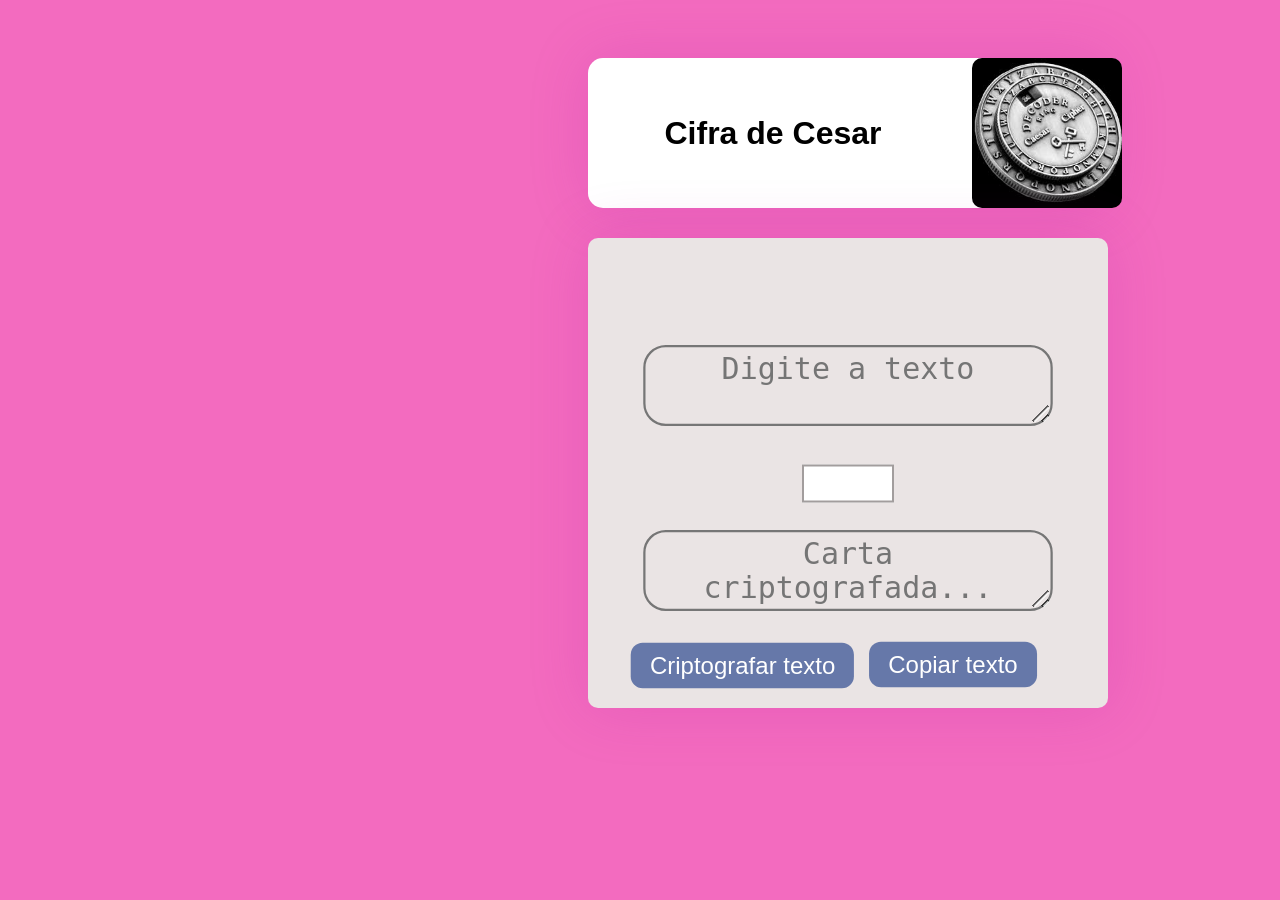
==== src/index.html @ 46e9ddb7 "HTML e CSS" ====
<!DOCTYPE html>
<html>
  <head>
    <meta charset="utf-8" />
    <title>Caesar Cipher(Cartas criptografadas</title>
    <link rel="stylesheet" href="style.css" />
  </head>
  <body>
    <div id="container-1">
      <h1>Cifra de Cesar</h1>
      <img id="img" src="imagem/Cifra_Cesar.jpeg" alt="Cifra de Cesar" />
    </div>

    <div id="container-2">
      <!-- botão-->
      <label>
        <textarea
          type="text"
          id="plainInput-1"
          placeholder="Digite a texto"
        ></textarea>
      </label>
      <button id="encrypt-btn">Criptografar texto</button>

      <button id="copyToClipBoard">Copiar texto</button>
      <input type="number" id="shiftInput" min="0" max="25" />

      <br />
      <label>
        <textarea
          type="text"
          id="encryptedInput-1"
          placeholder="Carta criptografada..."
        ></textarea>
      </label>
    </div>

    <script>
      console.log(document.getElementsByClassName("encrypt-btn")[0]);
    </script>
  </body>
</html>
---- src/style.css ----
@charset "UTF-8";


body {
    background-color:#f36bbf;
    position: relative; /*centralização */
    bottom: 50px;
}

label {
    font-family: sans-serif;
    color: black;
    transform: scale(1.5);
    position: relative;
}

#container-2 {
    position: relative;
    left: 580px;
    top: 130px;
    background: rgb(234, 228, 228);
    border-radius: 10px;
    padding: 10px 60px;
    width: 400px;
    height: 450px;
    flex-direction: column;
    box-shadow: 0 0 60px #b51da633;
}

#container-2 button{
    position:relative;
    top: 100px;
    right: 125px;

}

textarea{
    background: transparent;
    outline: none;
    border-radius: 10px;
    text-align: center;
    transform: scale(1.5);
    margin-bottom: 70px;
    position: relative;
    top: 40px;
    cursor: pointer;
}

#encrypt-btn{ /*botao de cipitografar*/
    transform: translate(20px, 120px) scale(2.4);

}

#copyToClipBoard{
    transform: translate(230px,100px) scale(2.4);

}
#encrypt-btn, #copyToClipBoard{ /*Botão de criptografar e copiar o texto*/
    border-radius: 5px;
    border: none;
    cursor: pointer;
    background: #6678a9;
    color: white;
    font-family: sans-serif;
    font-size: 10px;
    padding: 4px 8px ;
    display: inline-block;

   

}

#shiftInput{
    transform: scale(2);
    outline: none;
    cursor: pointer;
    border: 1px solid rgb(162, 157, 157);

}
#container-1 {
    
    background: white;
    border-radius: 15px;
    padding: 50px 60px;
    width: 400px;
    height: 50px;
    box-shadow: 0 0 60px #b51da633;
    transform: translate(580px, 100px);
    font-family: 'Franklin Gothic Medium', 'Arial Narrow', Arial, sans-serif;
    cursor: pointer;
}

#container-1, #container-2{
    display: flex;
    justify-content: center;
    align-items: center;

}
#img{
    width: 150px;
    height: 150px;
    border-radius: 10px 10px 10px 10px;
    position: relative;
    left: 91px;
}
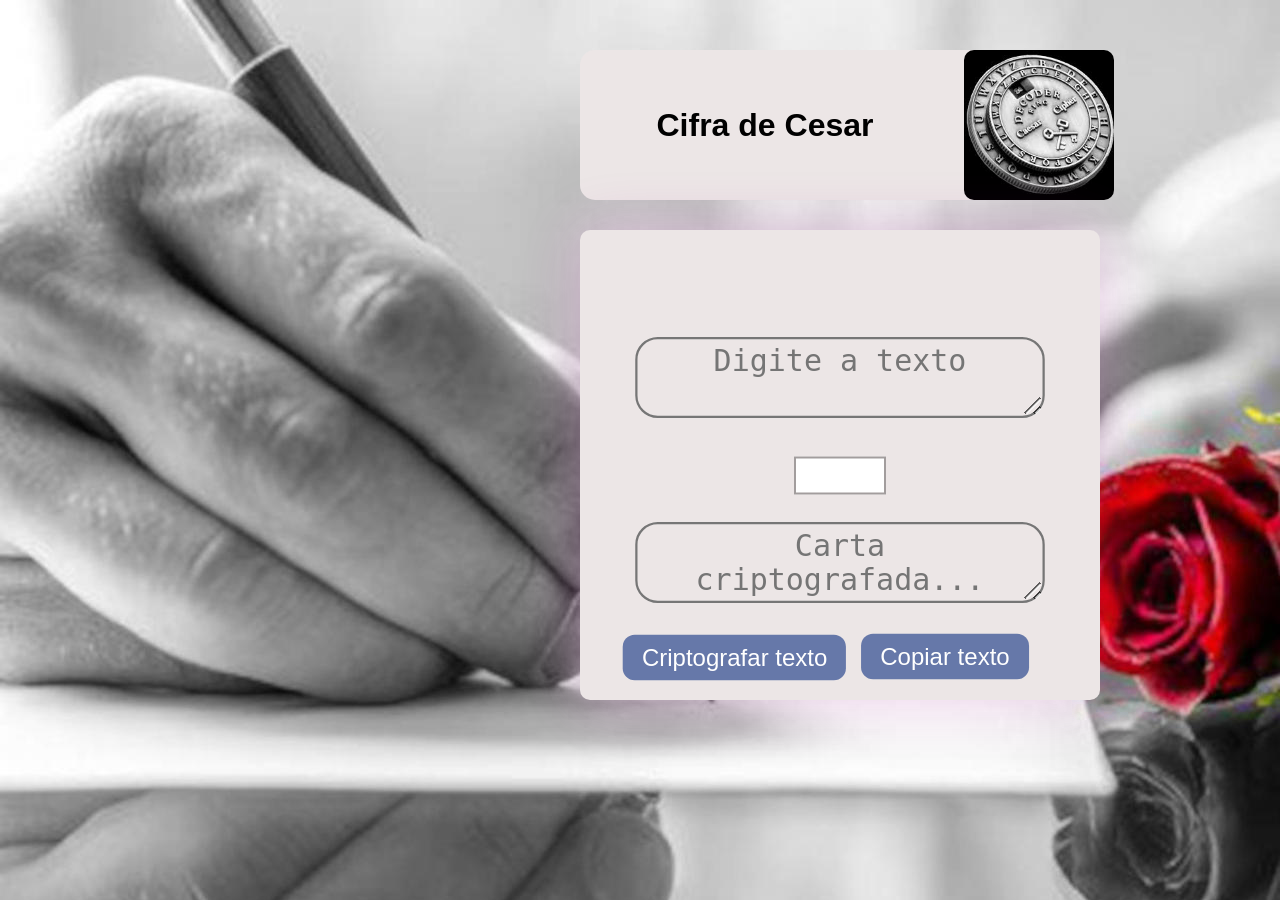
==== commit 63f898f0: "mensagem" ====
--- a/src/index.html
+++ b/src/index.html
@@ -1,42 +1,43 @@
 <!DOCTYPE html>
-<html>
+<html lang="pt-br">
   <head>
     <meta charset="utf-8" />
     <title>Caesar Cipher(Cartas criptografadas</title>
     <link rel="stylesheet" href="style.css" />
+    <link
+      rel="shortcut icon"
+      href="imagem/favicon.ico.ico"
+      type="image/x-icon"
+    />
   </head>
   <body>
-    <div id="container-1">
+    <div id="campo-1">
       <h1>Cifra de Cesar</h1>
       <img id="img" src="imagem/Cifra_Cesar.jpeg" alt="Cifra de Cesar" />
     </div>
 
-    <div id="container-2">
+    <div id="campo-2">
       <!-- botão-->
       <label>
         <textarea
           type="text"
-          id="plainInput-1"
+          id="texto"
           placeholder="Digite a texto"
         ></textarea>
       </label>
-      <button id="encrypt-btn">Criptografar texto</button>
+      <button id="cript-btn">Criptografar texto</button>
 
-      <button id="copyToClipBoard">Copiar texto</button>
-      <input type="number" id="shiftInput" min="0" max="25" />
+      <button id="copia-btn">Copiar texto</button>
+      <input type="number" id="decod" min="0" max="25" />
 
       <br />
       <label>
         <textarea
           type="text"
-          id="encryptedInput-1"
+          id="criptografia-1"
           placeholder="Carta criptografada..."
         ></textarea>
       </label>
     </div>
-
-    <script>
-      console.log(document.getElementsByClassName("encrypt-btn")[0]);
-    </script>
   </body>
 </html>
--- a/src/style.css
+++ b/src/style.css
@@ -2,23 +2,28 @@
 
 
 body {
-    background-color:#f36bbf;
+    background-image:url(imagem/fundo_carta.jpg);
+    background-repeat: no-repeat, repeat; /*não repetir img */
+  
     position: relative; /*centralização */
     bottom: 50px;
+    margin: auto;
+  
+    
 }
 
 label {
     font-family: sans-serif;
     color: black;
     transform: scale(1.5);
-    position: relative;
+    
 }
 
-#container-2 {
+#campo-2 {
     position: relative;
     left: 580px;
     top: 130px;
-    background: rgb(234, 228, 228);
+    background: rgb(236, 230, 230);
     border-radius: 10px;
     padding: 10px 60px;
     width: 400px;
@@ -27,7 +32,7 @@
     box-shadow: 0 0 60px #b51da633;
 }
 
-#container-2 button{
+#campo-2 button{
     position:relative;
     top: 100px;
     right: 125px;
@@ -44,18 +49,19 @@
     position: relative;
     top: 40px;
     cursor: pointer;
+    
 }
 
-#encrypt-btn{ /*botao de cipitografar*/
+#cript-btn{ /*botao de cipitografar*/
     transform: translate(20px, 120px) scale(2.4);
 
 }
 
-#copyToClipBoard{
+#copia-btn{
     transform: translate(230px,100px) scale(2.4);
 
 }
-#encrypt-btn, #copyToClipBoard{ /*Botão de criptografar e copiar o texto*/
+#cript-btn, #copia-btn{ /*Botão de criptografar e copiar o texto*/
     border-radius: 5px;
     border: none;
     cursor: pointer;
@@ -70,27 +76,27 @@
 
 }
 
-#shiftInput{
+#decod{
     transform: scale(2);
     outline: none;
     cursor: pointer;
     border: 1px solid rgb(162, 157, 157);
 
 }
-#container-1 {
+#campo-1 {
     
-    background: white;
+    background: rgb(236, 230, 230);
     border-radius: 15px;
     padding: 50px 60px;
     width: 400px;
     height: 50px;
-    box-shadow: 0 0 60px #b51da633;
+    box-shadow: #6678a9;
     transform: translate(580px, 100px);
     font-family: 'Franklin Gothic Medium', 'Arial Narrow', Arial, sans-serif;
     cursor: pointer;
 }
 
-#container-1, #container-2{
+#campo-1, #campo-2{
     display: flex;
     justify-content: center;
     align-items: center;
@@ -103,3 +109,5 @@
     position: relative;
     left: 91px;
 }   
+
+
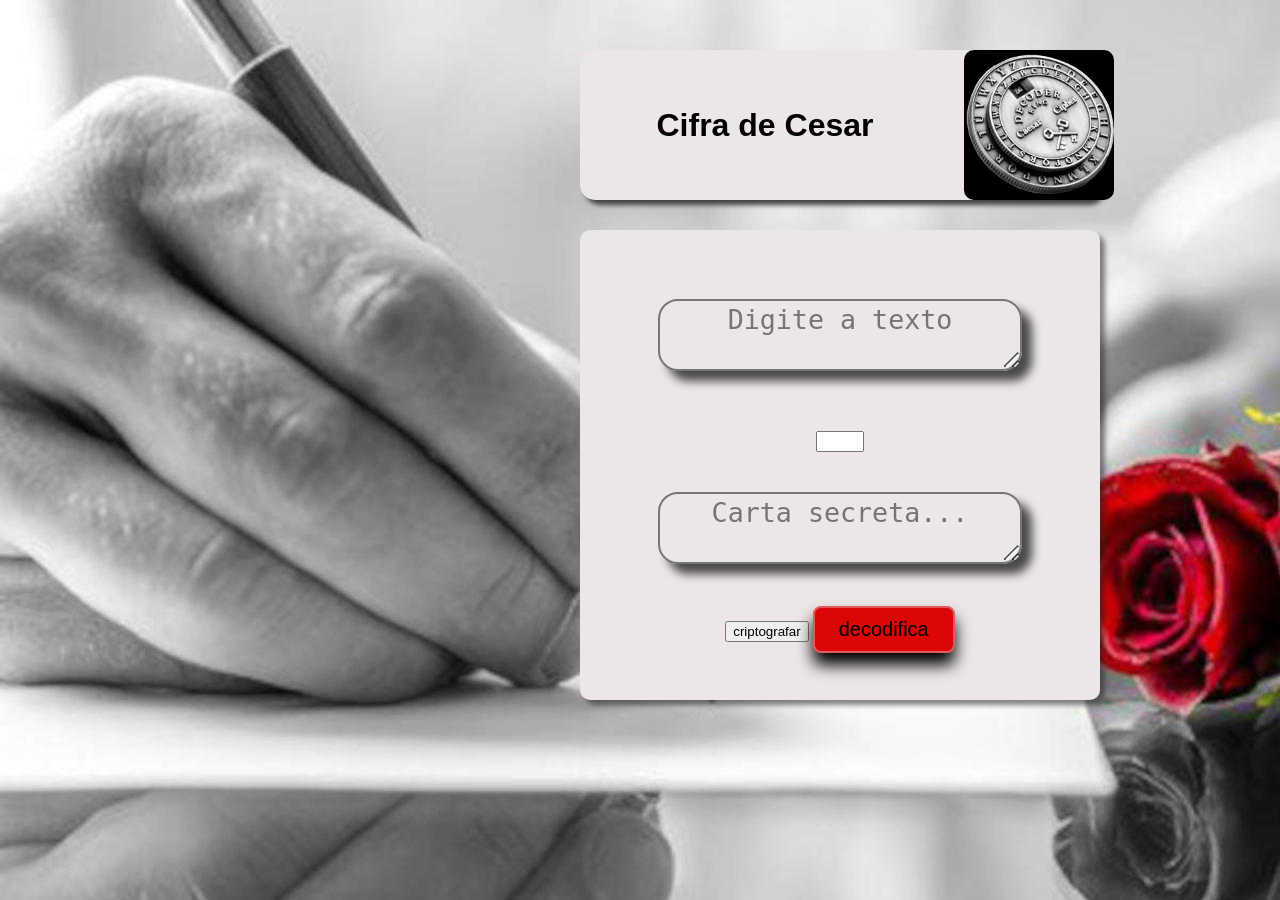
==== commit ad60a9b6: "construcao encode com interacao de btn" ====
--- a/src/index.html
+++ b/src/index.html
@@ -13,31 +13,37 @@
   <body>
     <div id="campo-1">
       <h1>Cifra de Cesar</h1>
+
       <img id="img" src="imagem/Cifra_Cesar.jpeg" alt="Cifra de Cesar" />
     </div>
 
     <div id="campo-2">
-      <!-- botão-->
-      <label>
-        <textarea
-          type="text"
-          id="texto"
-          placeholder="Digite a texto"
-        ></textarea>
-      </label>
-      <button id="cript-btn">Criptografar texto</button>
+      <textarea id="textoUser" placeholder="Digite a texto"></textarea>
+      <br />
 
-      <button id="copia-btn">Copiar texto</button>
-      <input type="number" id="decod" min="0" max="25" />
+      <input
+        type="number"
+        class="posicao"
+        id="shift"
+        nome="quantidade"
+        min="0"
+        max="10"
+      /><br />
 
-      <br />
-      <label>
-        <textarea
-          type="text"
-          id="criptografia-1"
-          placeholder="Carta criptografada..."
-        ></textarea>
-      </label>
+      <textarea
+        id="cripTexto"
+        class="container"
+        placeholder="Carta secreta..."
+      ></textarea>
+      <div>
+        <input type="button" id="cifrarButton" value="criptografar" />
+
+        <button type="button" id="btn_decifrar" value="descriptografar">
+          decodifica
+        </button>
+      </div>
     </div>
+
+    <script src="index.js" type="module"></script>
   </body>
 </html>
--- a/src/style.css
+++ b/src/style.css
@@ -1,22 +1,13 @@
-@charset "UTF-8";
+@charset "utf-8";
 
 
 body {
     background-image:url(imagem/fundo_carta.jpg);
-    background-repeat: no-repeat, repeat; /*não repetir img */
-  
-    position: relative; /*centralização */
+    background-repeat: no-repeat, repeat; 
+    position: relative;
     bottom: 50px;
     margin: auto;
-  
-    
-}
 
-label {
-    font-family: sans-serif;
-    color: black;
-    transform: scale(1.5);
-    
 }
 
 #campo-2 {
@@ -29,55 +20,28 @@
     width: 400px;
     height: 450px;
     flex-direction: column;
-    box-shadow: 0 0 60px #b51da633;
+    box-shadow: 5px 5px 5px rgba(31, 31, 31, 0.537)
+   
+   
 }
 
-#campo-2 button{
-    position:relative;
-    top: 100px;
-    right: 125px;
-
-}
 
 textarea{
     background: transparent;
     outline: none;
     border-radius: 10px;
     text-align: center;
-    transform: scale(1.5);
-    margin-bottom: 70px;
+    transform: scale(2);
+    margin-bottom: 100px;
     position: relative;
     top: 40px;
     cursor: pointer;
+    box-shadow: 5px 5px 5px rgb(74, 73, 73)
     
 }
 
-#cript-btn{ /*botao de cipitografar*/
-    transform: translate(20px, 120px) scale(2.4);
-
-}
-
-#copia-btn{
-    transform: translate(230px,100px) scale(2.4);
-
-}
-#cript-btn, #copia-btn{ /*Botão de criptografar e copiar o texto*/
-    border-radius: 5px;
-    border: none;
-    cursor: pointer;
-    background: #6678a9;
-    color: white;
-    font-family: sans-serif;
-    font-size: 10px;
-    padding: 4px 8px ;
-    display: inline-block;
-
-   
-
-}
-
-#decod{
-    transform: scale(2);
+#posicao{
+    transform: scale(1.5);
     outline: none;
     cursor: pointer;
     border: 1px solid rgb(162, 157, 157);
@@ -90,10 +54,11 @@
     padding: 50px 60px;
     width: 400px;
     height: 50px;
-    box-shadow: #6678a9;
+    
     transform: translate(580px, 100px);
-    font-family: 'Franklin Gothic Medium', 'Arial Narrow', Arial, sans-serif;
+    font-family: 'franklin gothic medium', 'arial narrow', arial, sans-serif;
     cursor: pointer;
+    box-shadow: 5px 5px 5px rgb(67, 67, 67)
 }
 
 #campo-1, #campo-2{
@@ -108,6 +73,15 @@
     border-radius: 10px 10px 10px 10px;
     position: relative;
     left: 91px;
+ 
 }   
 
-
+#btn_cifrar, #btn_decifrar{
+    font-size: 20px;
+    background:#dd0606;
+    border-radius: 8px;
+    border: 2px solid #e15b5d;
+    padding: 10px 24px;
+    box-shadow: 0 12px 16px;
+   
+}
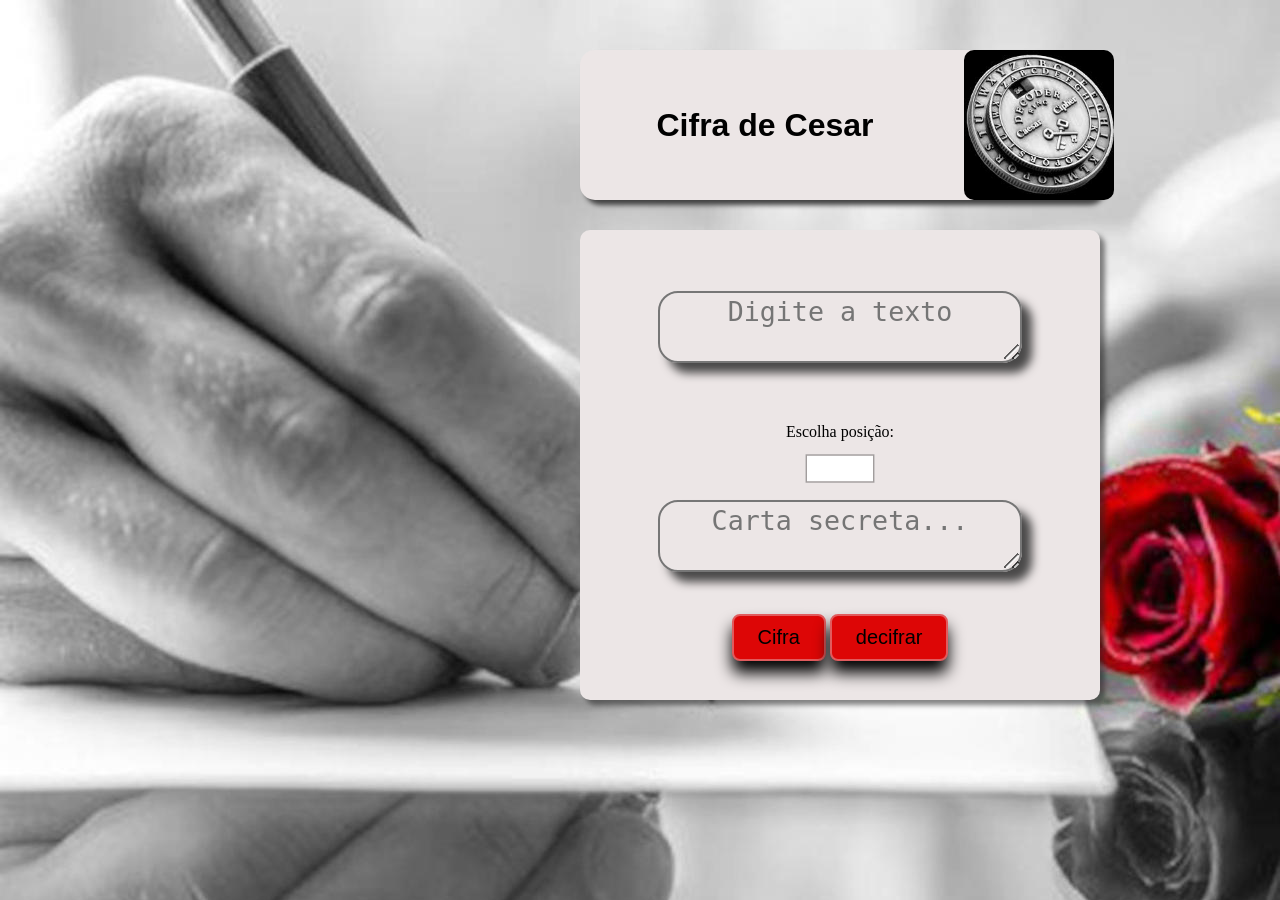
==== commit 59dcfe30: "concertos de erros" ====
--- a/src/index.html
+++ b/src/index.html
@@ -1,7 +1,11 @@
 <!DOCTYPE html>
 <html lang="pt-br">
+  <meta charset="UTF-8">
+  <meta name="viewport" content="width=device-width, initial-scale=1.0">
+  <title>Document</title></head>
+
   <head>
-    <meta charset="utf-8" />
+    
     <title>Caesar Cipher(Cartas criptografadas</title>
     <link rel="stylesheet" href="style.css" />
     <link
@@ -14,32 +18,24 @@
     <div id="campo-1">
       <h1>Cifra de Cesar</h1>
 
-      <img id="img" src="imagem/Cifra_Cesar.jpeg" alt="Cifra de Cesar" />
+      <img id="img" src="imagem/Cifra_Cesar.jpeg" alt="Cifra de Cesar"/>
     </div>
 
     <div id="campo-2">
       <textarea id="textoUser" placeholder="Digite a texto"></textarea>
       <br />
 
-      <input
-        type="number"
-        class="posicao"
-        id="shift"
-        nome="quantidade"
-        min="0"
-        max="10"
-      /><br />
+     <label for="tentacles">Escolha posição:</label><br>
 
-      <textarea
-        id="cripTexto"
-        class="container"
-        placeholder="Carta secreta..."
-      ></textarea>
+    <input type="number" id="tentacles" name="tentacles"
+       min="0" max="10">
+     
+      <textarea id="cripTexto"  placeholder="Carta secreta..."></textarea>
       <div>
-        <input type="button" id="cifrarButton" value="criptografar" />
-
-        <button type="button" id="btn_decifrar" value="descriptografar">
-          decodifica
+     
+        <button type="button" id="cifrarBtn">Cifra</button>
+        <button type="button" id="decifrarBtn">decifrar</button>
+          
         </button>
       </div>
     </div>
--- a/src/style.css
+++ b/src/style.css
@@ -40,7 +40,7 @@
     
 }
 
-#posicao{
+#tentacles{
     transform: scale(1.5);
     outline: none;
     cursor: pointer;
@@ -76,7 +76,7 @@
  
 }   
 
-#btn_cifrar, #btn_decifrar{
+#cifrarBtn, #decifrarBtn{
     font-size: 20px;
     background:#dd0606;
     border-radius: 8px;
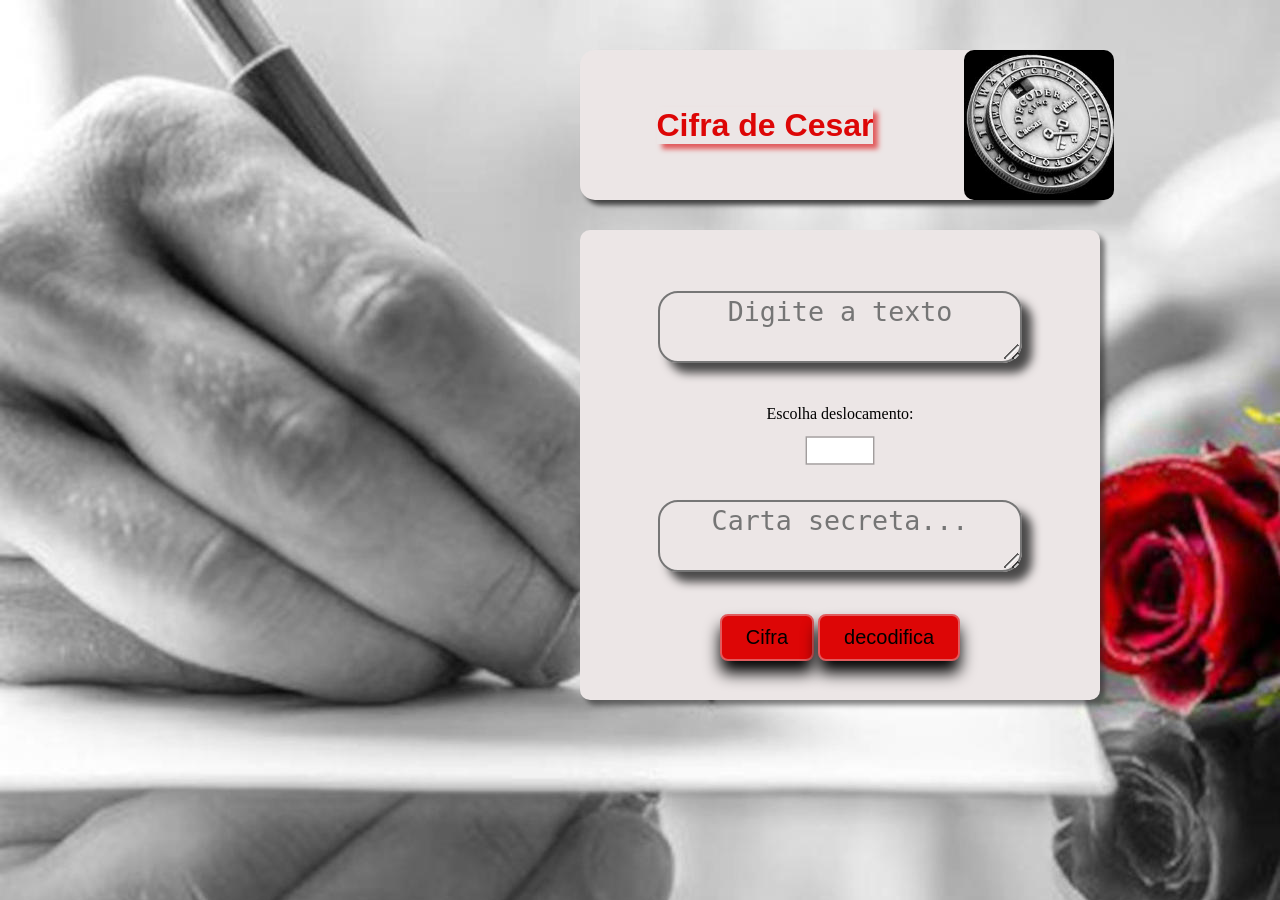
==== commit 82020e22: "Projeto concluido, função enconde/decode" ====
--- a/src/index.html
+++ b/src/index.html
@@ -16,25 +16,26 @@
   </head>
   <body>
     <div id="campo-1">
-      <h1>Cifra de Cesar</h1>
+      <h1>Cifra de Cesar </h1><br>
+     
 
       <img id="img" src="imagem/Cifra_Cesar.jpeg" alt="Cifra de Cesar"/>
     </div>
-
+   
     <div id="campo-2">
       <textarea id="textoUser" placeholder="Digite a texto"></textarea>
-      <br />
+      
 
-     <label for="tentacles">Escolha posição:</label><br>
+     <label for="tentacles">Escolha deslocamento:</label><br>
 
     <input type="number" id="tentacles" name="tentacles"
-       min="0" max="10">
+       min="0" max="10"> <br>
      
       <textarea id="cripTexto"  placeholder="Carta secreta..."></textarea>
       <div>
      
         <button type="button" id="cifrarBtn">Cifra</button>
-        <button type="button" id="decifrarBtn">decifrar</button>
+        <button type="button" id="decifrarBtn">decodifica</button>
           
         </button>
       </div>
--- a/src/style.css
+++ b/src/style.css
@@ -10,6 +10,12 @@
 
 }
 
+h1{
+    color: #dd0606;
+    box-shadow:5px 5px 5px #e15b5d;
+   
+    
+}
 #campo-2 {
     position: relative;
     left: 580px;
